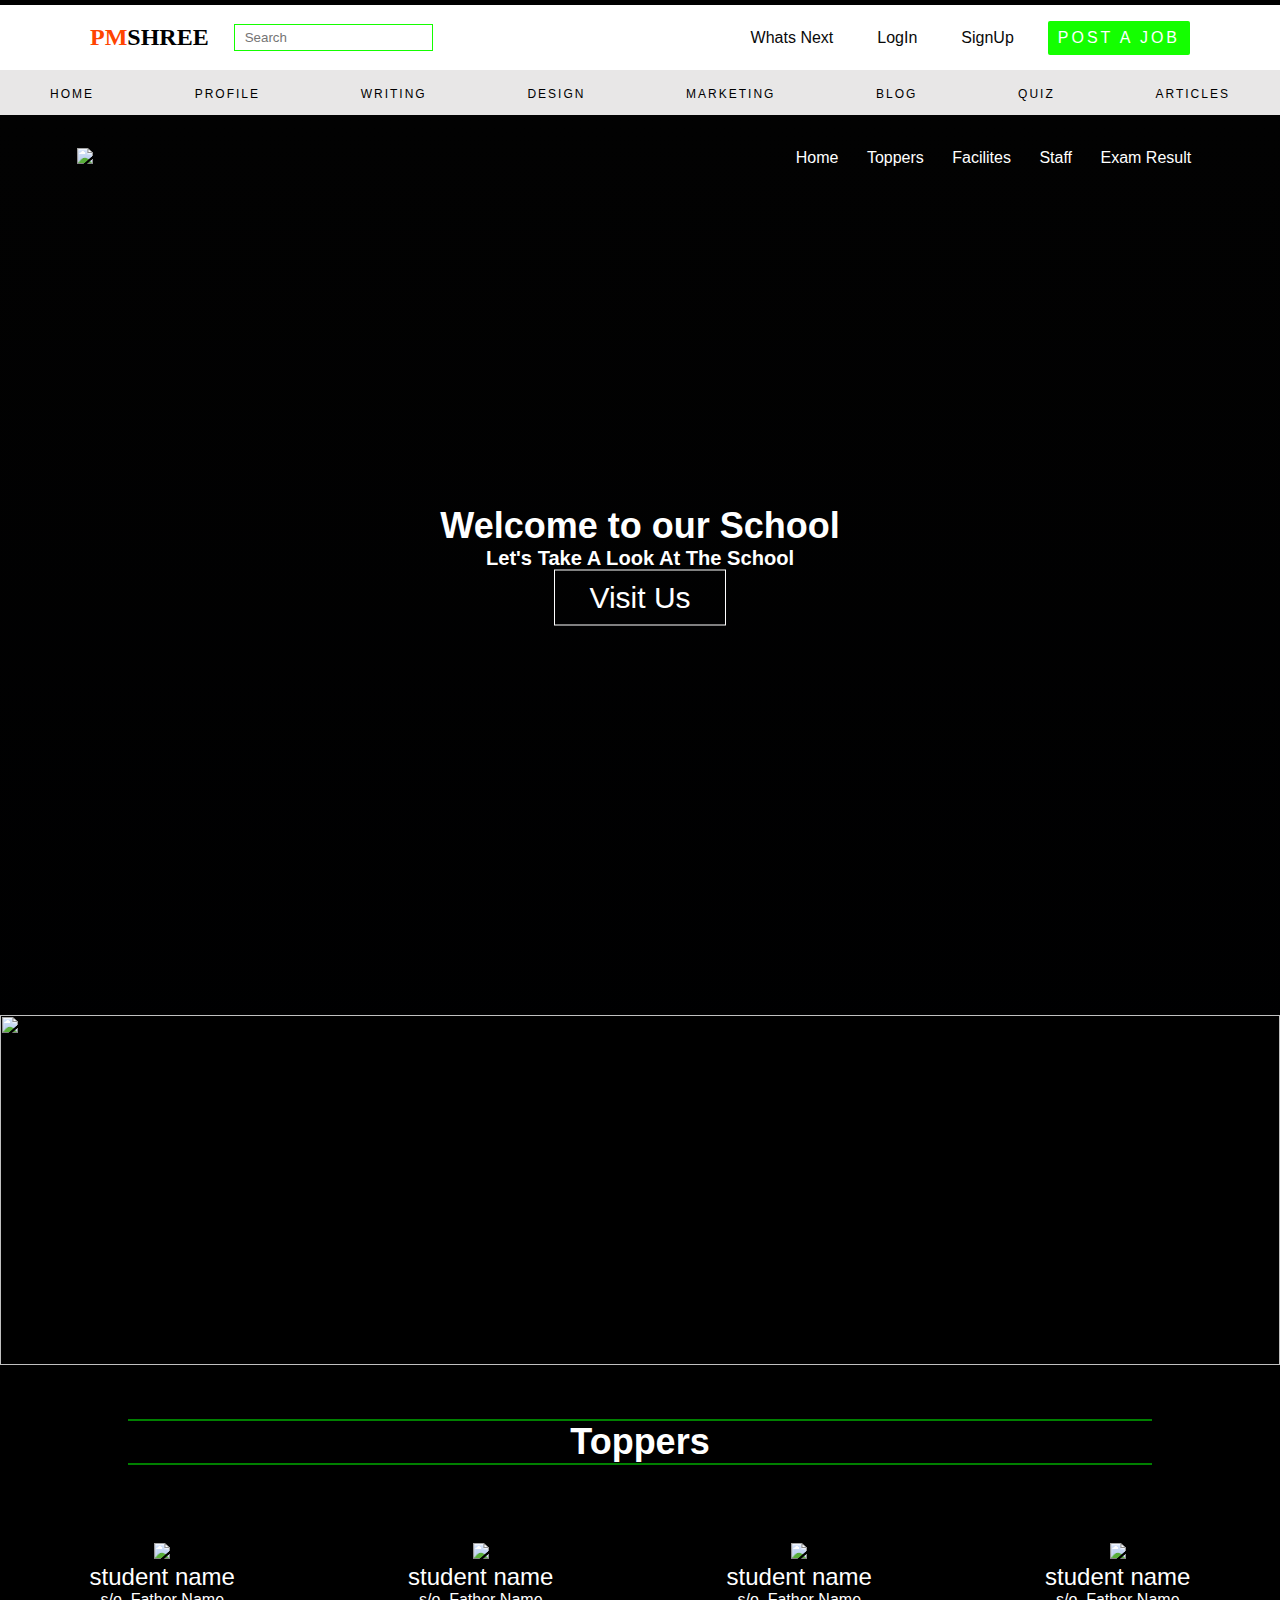
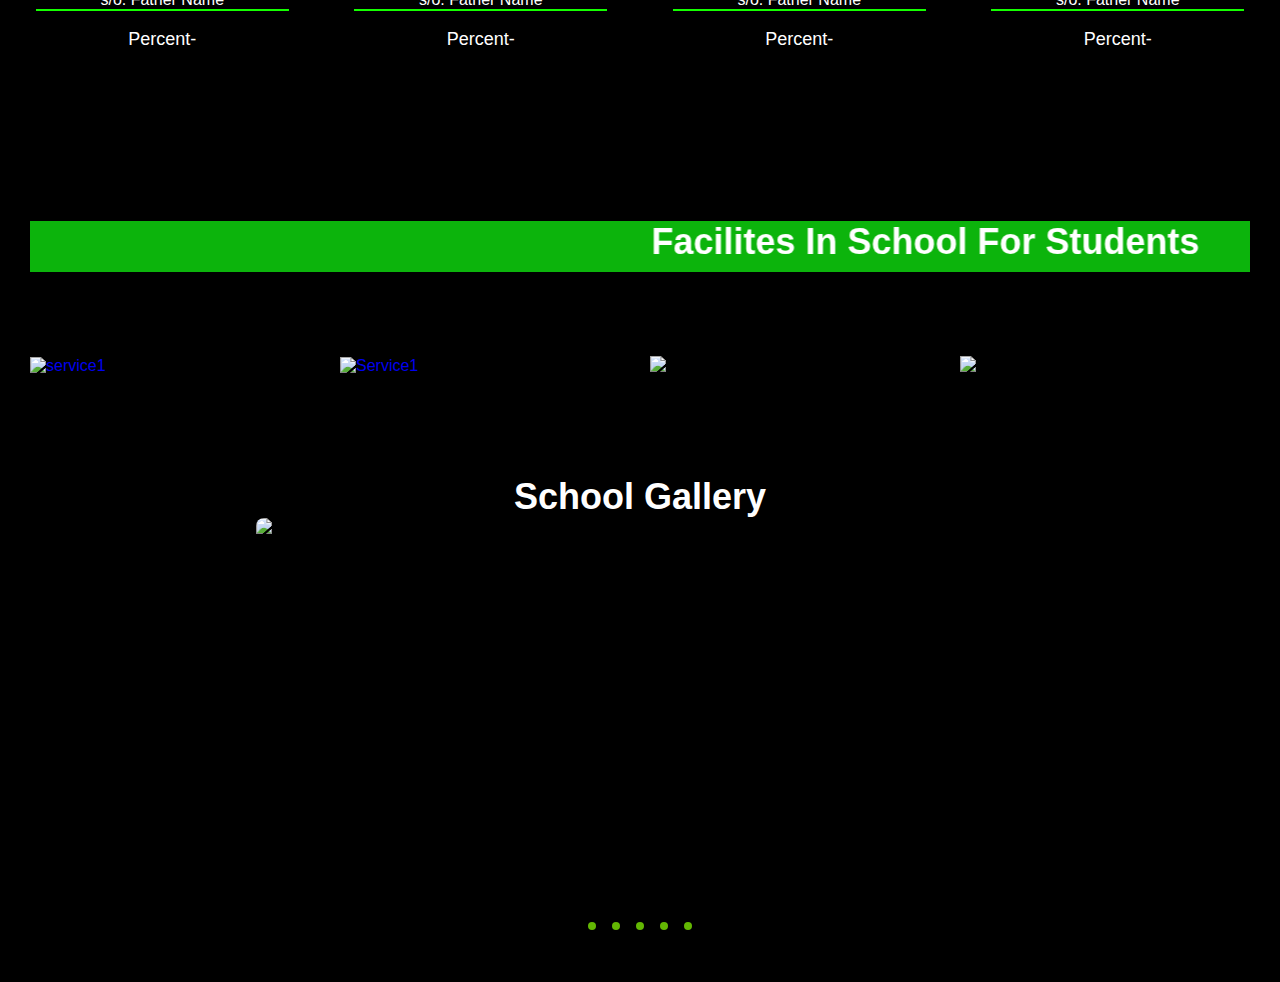
==== index.html @ 2a91bf0a "School Website" ====
<!DOCTYPE html>
<html lang="en">
<head>
    
    <meta name="viewport" content="width=device-width, initial-scale=1.0">
    <title>school website</title>
    <link rel="stylesheet" href="style.css">
</head>

<style>    

.img_deg
{
    float: right;
    width: 25%;
    padding: 5%;
}



</style>


<body>
    <div class="wrapper">
        <div class="multi_color_border"></div>
        <div class="top_nav">
            <div class="left">
              <div class="logo"><p><span>PM</span>SHREE</p></div>
              <div class="search_bar">
                  <input type="text" placeholder="Search">
              </div>
          </div> 
          <div class="right">
            <ul>
              <li><a href="#">Whats Next</a></li>
              <li><a href="#">LogIn</a></li>
              <li><a href="#">SignUp</a></li>
              <li><a href="#">Post a Job</a></li>
            </ul>
          </div>
        </div>
        <div class="bottom_nav">
          <ul>
            <li><a href="file:///C:/Users/HUT/Desktop/school%20web/index.html">Home</a></li>
            <li><a href="#">Profile</a></li>
            <li><a href="#">Writing</a></li>
            <li><a href="#">Design</a></li>
            <li><a href="#">Marketing</a></li>
            <li><a href="#">Blog</a></li>
            <li><a href="">Quiz</a></li>
            <li><a href="#">Articles</a></li>
          </ul>
      </div>
      
      <div class="banner">
        
      </div>
    </div>
    <section  class="header" >
<nav>
    <a href="index.html"> <img src="images/Logo1.png"> </a>

        <div class="nav-links">
            <ul>
                <li> <a href="#"> Home </a></li>
                <li> <a href="#"> Toppers </a></li>
                <li> <a href="#"> Facilites </a></li>
                <li> <a href="file:///C:/Users/HUT/Desktop/school%20web/images/staff.html">  Staff</a></li>
                <li> <a href="#"> Exam Result </a></li>
               

</ul>
        </div>
</nav>
<body>
 
<div class="text-box">
    <h1> Welcome to our School </h1>
    <h6> Let's Take A Look At The School </h6>
        <a href="file:///C:/Users/HUT/Desktop/school%20web/video.html" class="hero-btn"> Visit Us</a>
    
</div>
    </section>
    
   <img src="images/Grey minimalist business project presentation _20241015_152648_0000.jpg" width="100%" height="350">
<!--,............toppers........-->

<section class="toppers">
    <hr align="center" color="green" width="100%">
    <h1 ><font color="white"> Toppers</font> <hr align="center" color="green" width="100%"></h1>



</section>

    <table width="100%">
        <tr><td> <br><br><br><br> <table border="0" width="100%" align="center" cellpadding="15">
        <tr align="center"> <td colspan="3"> <font color="" size="6">    </font></td> </tr> <tr align="center"> 
            <td> <img src="images/download (7).jpeg" width="30%"> <br> <font size="5" color="white"> student name  </font><br>
                <font color="white"> s/o. Father Name </font><hr align="center" color="#14ff00" width="80%"> <br> <font size="4"color="white"> Percent-
       
            </font> </td>
       <td> <img src="images/download (7).jpeg" width="30%"> <br> <font size="5" color="white"> student name  </font> <br>
        <font color="white"> s/o. Father Name </font><hr align="center" color="#14ff00" width="80%"> <br> <font size="4" color="white"> Percent-
       
       </font> </td>
       
        <td> <img src="images/download (7).jpeg" width="30%"> <br> <font size="5" color="white"> student name  </font><br>
           <font color="white">  <font color="white"> s/o. Father Name </font> </font><hr align="center" color="#14ff00" width="80%"> <br> <font size="4" color="white"> Percent-
       
        </font> </td>
        <td> <img src="images/download (7).jpeg" width="30%"> <br> <font size="5" color="white"> student name  </font><br>
            <font color="white"> s/o. Father Name </font><hr align="center" color="#14ff00" width="80%"> <br> <font size="4" color="white"> Percent-
       
        </font> </td>
    </tr> </table>
       
        <br><br><br><br> </td></tr> </table>
       
        <table id="Today News" border="0" width="100%" cellpadding="0px" cellspacing="10px" >
            <tr>
                <td>
                    <table border="0" width="100%" cellpadding="15" cellspacing="20px" align="center">
                        
                        <tr>
                            <td height="180" align="center" valign="middle" colspan="4">
                                    <font face="Britannic Bold" align="center" color="white" size="10">
                                        <h1 style="background-color: rgb(12, 180, 12);">  <marquee behavior="alternate">Facilites In School For Students </marquee></h1>
                                    
                                    </font>
                                    
                            </td>
                        </tr>
                    
                        <tr>
                            <td width="20%">
                                <a href="file:///C:/Users/HUT/Desktop/school%20web/library.html"><img src="images/Handwritten Love Poster in White Black Background_20240926_201628_0000.jpg" alt="service1"  width="100%"></a><br>
                            </td>
                            <td width="20%">
                                <a href="file:///C:/Users/HUT/Desktop/school%20web/digital.html"><img src="images/Handwritten Love Poster in White Black Background_20240926_200910_0000.jpg" alt="Service1"  width="100%"></a>
                            </td>
                            <td width="20%">
                                <a href="service3.html"><img src="images/Handwritten Love Poster in White Black Background_20240926_201417_0000.jpg"  width="100%"></a>
                            </td>
                            <td width="20%">
                                <a href="service3.html"><img src="images/Handwritten Love Poster in White Black Background_20240926_195328_0000.jpg"  width="100%"></a>
                            </td>
                        </tr>
                        <tr>
                            <td>
                                &nbsp;
                            </td>
                        </tr>
                    </table>
                </td>
    
            </tr>
    
    
        </table>
    <style>
        body{
            background-color: black;
        }
    </style>
        <section class="container">
            <font face="Britannic Bold" align="center" color="white" size="10">
                <h1> School Gallery </h1>
            
            </font>
            <div class="slider-wrapper">
              <div class="slider">
                <img id="slide-1" src="images/20240914_090457.jpg" alt="3D rendering of an imaginary orange planet in space" />
                <img id="slide-2" src="images/1728558878600.jpg" alt="3D rendering of an imaginary orange planet in space" />
                <img id="slide-3" src="images/1728559061736.jpg" alt="3D rendering of an imaginary green planet in space" />
                <img id="slide-4" src="images/20241004_085934.jpg" alt="3D rendering of an imaginary blue planet in space" />
                <img id="slide-5" src="images/20241004_090916.jpg" alt="3D rendering of an imaginary blue planet in space" />  
            </div>
              <div class="slider-nav">
                <a href="#slide-1"></a>
                <a href="#slide-2"></a>
                <a href="#slide-3"></a>
                <a href="#slide-4"></a>
                <a href="#slide-5"></a>
              </div>
            </div>
        
          </section>

</body>
</html>
---- style.css ----
*{
    margin: 0;
    padding: 0;
}
.header{
    min-height: 100vh;
width: 100%;
background-image: linear-gradient(rgb(2, 2, 2) , rgba(1, 2, 6, 0.181))
,url(images/ground.jpg);
background-position: center;
background-size: cover;
position: relative;



}
@import url("https://fonts.googleapis.com/css?family=Josefin+Sans|Mountains+of+Christmas&display=swap");

* {
  margin: 0;
  padding: 0;
  box-sizing: border-box;
  list-style: none;
  text-decoration: none;
  font-family: "Josefin Sans", sans-serif;
}



.wrapper .top_nav{
  margin-top: 5px;
  width: 100%;
  height: 65px;
  background: #fff;
  padding: 0px 90px;
  display: flex;
  justify-content: space-between;
  align-items: center;
}

.wrapper .top_nav .left{
  display: flex;
  align-items: center;
}

.wrapper .top_nav .left .logo p{
  font-size: 24px;
  font-weight: bold;
  color: #000000;
  font-family: "Mountains of Christmas", cursive;
  margin-right: 25px;
}

.wrapper .top_nav .left .logo p span{
  color: #ff4400;
  font-family: "Mountains of Christmas", cursive;
}

.wrapper .top_nav .left .search_bar input[type="text"]{
  border: 1px solid #14ff00;
  padding: 5px 10px; 
  outline: none;
  transition: all 0.5s linear;
}

.wrapper .top_nav .left .search_bar input[type="text"]:focus{
  width: 250px;
}

.wrapper .top_nav .right ul{
  display: flex;
}

.wrapper .top_nav .right ul li{
  margin: 0 12px;
}

.wrapper .top_nav .right ul li:last-child{
  background: #14ff00;
  margin-right: 0;
  border-radius: 2px;
  text-transform: uppercase;
  letter-spacing: 3px;
}

.wrapper .top_nav .right ul li:hover:last-child{
  background: #0d6804;
}

.wrapper .top_nav .right ul li a{
  display: block;
  padding: 8px 10px;
  color: #090909;
}

.wrapper .top_nav .right ul li:last-child a{
   color: #fff;
}

.wrapper .bottom_nav{
  width: 100%;
  background: #e8e7e7;
  height: 45px;
  padding: 0 50px;
}

.wrapper .bottom_nav ul{
  width: 100%;
  height: 45px;
  display: flex;
  justify-content: space-between;
  align-items: center;
}

.wrapper .bottom_nav ul li a{
  color: #000000;
  letter-spacing: 2px;
  text-transform: uppercase;
  font-size: 12px;
}

.wrapper .banner img{
  width: 100%;
  height: 400px;
}

nav{
    display: flex;
padding: 2% 6%;
justify-content: space-between;
align-items: center;
}
nav img{
    width: 200px;
}
.nav img {

    flex: 1;
    text-align: right;
}
.nav-links ul li {
list-style: none;
display: inline-block;
padding: 8px 12px;
position: relative;

}
.nav-links ul li ::after{

width: 1%;
height: 2px;
background-color: red;
display: block;
margin: auto;
transition: 1s;

}

.nav-links ul li :hover::after{
    width: 100%;
}
.nav-links ul li a {
text-decoration: none;
color: white;
font-size: 16px;
font-family: sans-serif;

}
.text-box {
width: 90%;
color: white;
position: absolute;
top: 50%;
left: 50%;
transform: translate(-50%, -50%);
text-align: center;
font-size: 30px;
}
.hero-btn{
display: inline-block;
text-decoration: none;
color: white;
border: 1px solid white;
padding: 10px 34px;
background: transparent;
position: relative;
cursor: pointer;
}

.hero-btn:hover{
border: 1px solid red;
background: #f30d37;
transition: 2s;


}
/*..............toppers........*/

.toppers {
width: 80%;
margin: auto;
text-align: center;
padding-top: 50px;

}
h1{
font-size: 36px;
font-weight: 600;
}

body {
	background-color: #ffffff;
}

.container {
	padding: 2rem;
}

.slider-wrapper {
	position: relative;
	max-width: 48rem;
	margin: 0 auto;
}

.slider {
	display: flex;
	aspect-ratio: 16 / 9;
	overflow-x: auto;
	scroll-snap-type: x mandatory;
	scroll-behavior: smooth;
	box-shadow: 0 1.5rem 3rem -0.75rem hsla(0, 0%, 0%, 0.25);
	border-radius: 0.5rem;
	-ms-overflow-style: none; /* Hide scrollbar IE and Edge */
	scrollbar-width: none; /* Hide scrollbar Firefox */
}

/* Hide scrollbar for Chrome, Safari and Opera */
.slider::-webkit-scrollbar {
	display: none;
	box-shadow: #84f404;
}

.slider img {
	flex: 1 0 100%;
	scroll-snap-align: start;
	object-fit: cover;
}

.slider-nav {
	display: flex;
	column-gap: 1rem;
	position: absolute;
	bottom: 1.25rem;
	left: 50%;
	transform: translateX(-50%);
	z-index: 1;
}

.slider-nav a {
	width: 0.5rem;
	height: 0.5rem;
	border-radius: 50%;
	background-color: #84f404;
	opacity: 0.75;
	transition: opacity ease 250ms;
}

.slider-nav a:hover {
	opacity: 1;
}
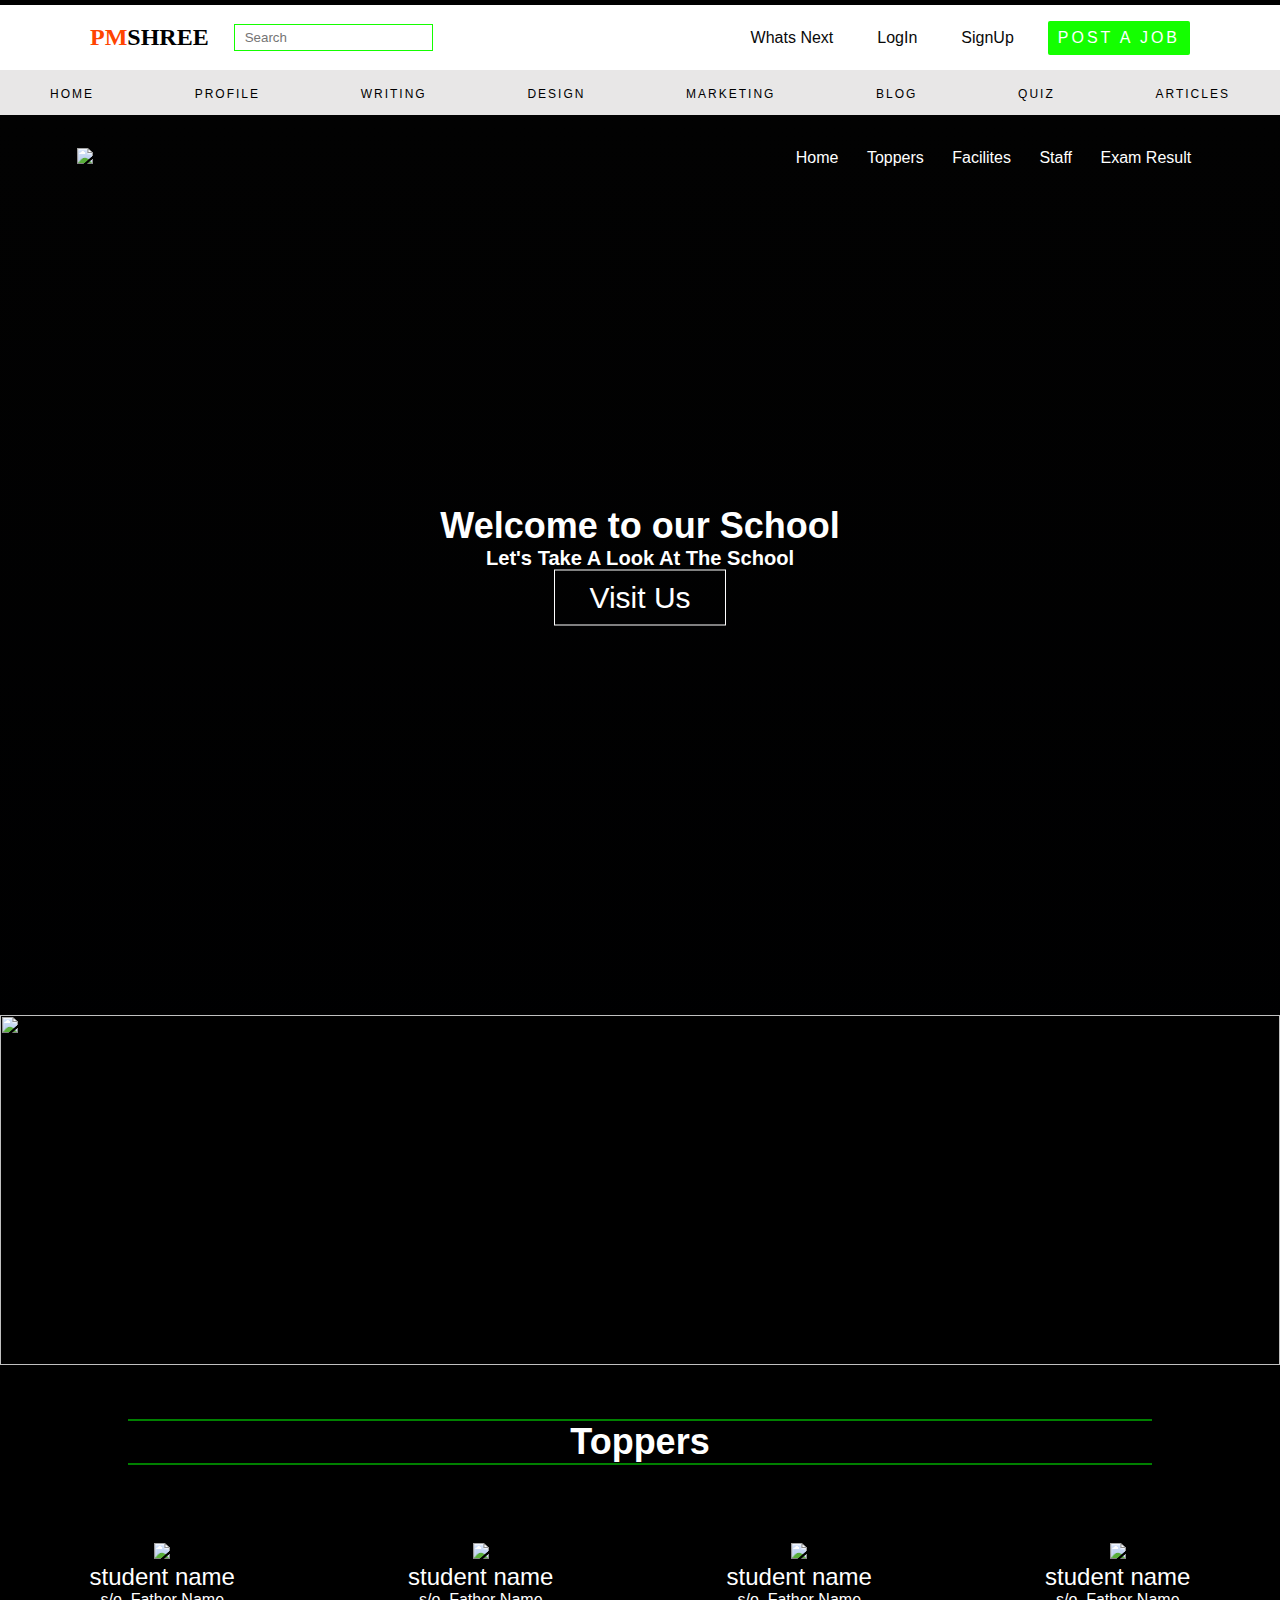
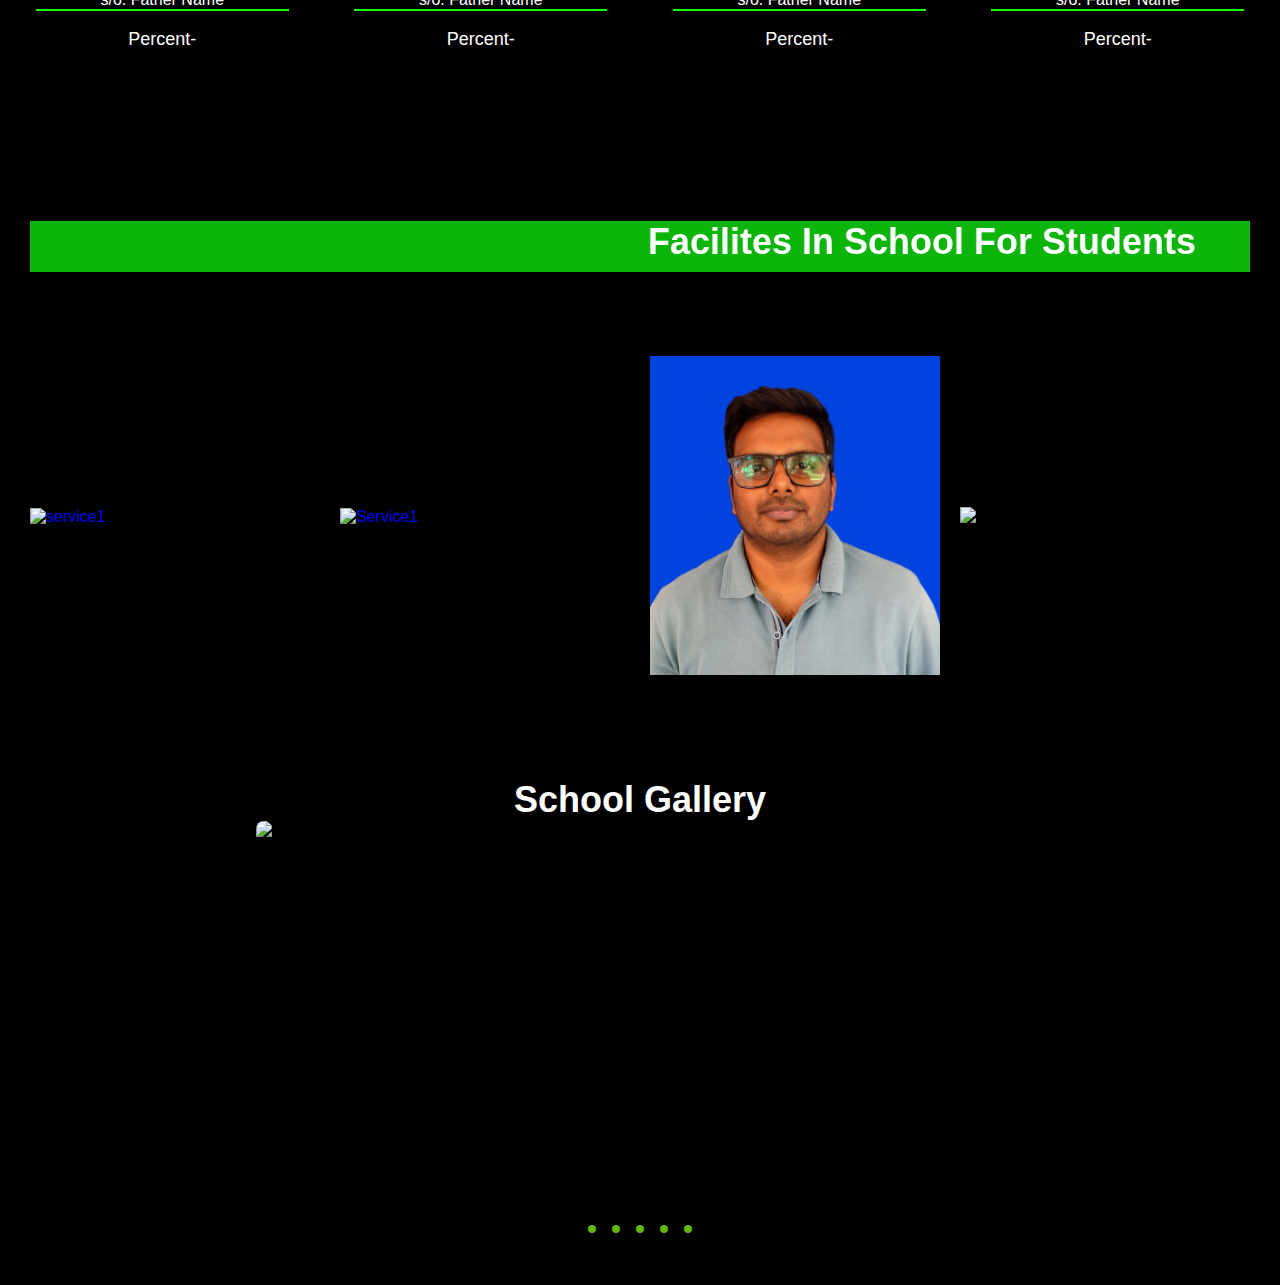
==== commit 36a4a1c4: "Update index.html" ====
--- a/index.html
+++ b/index.html
@@ -141,7 +141,7 @@
                                 <a href="file:///C:/Users/HUT/Desktop/school%20web/digital.html"><img src="images/Handwritten Love Poster in White Black Background_20240926_200910_0000.jpg" alt="Service1"  width="100%"></a>
                             </td>
                             <td width="20%">
-                                <a href="service3.html"><img src="images/Handwritten Love Poster in White Black Background_20240926_201417_0000.jpg"  width="100%"></a>
+                                <a href="service3.html"><img src="aditya.jpg"  width="100%"></a>
                             </td>
                             <td width="20%">
                                 <a href="service3.html"><img src="images/Handwritten Love Poster in White Black Background_20240926_195328_0000.jpg"  width="100%"></a>
@@ -189,4 +189,4 @@
           </section>
 
 </body>
-</html>+</html>
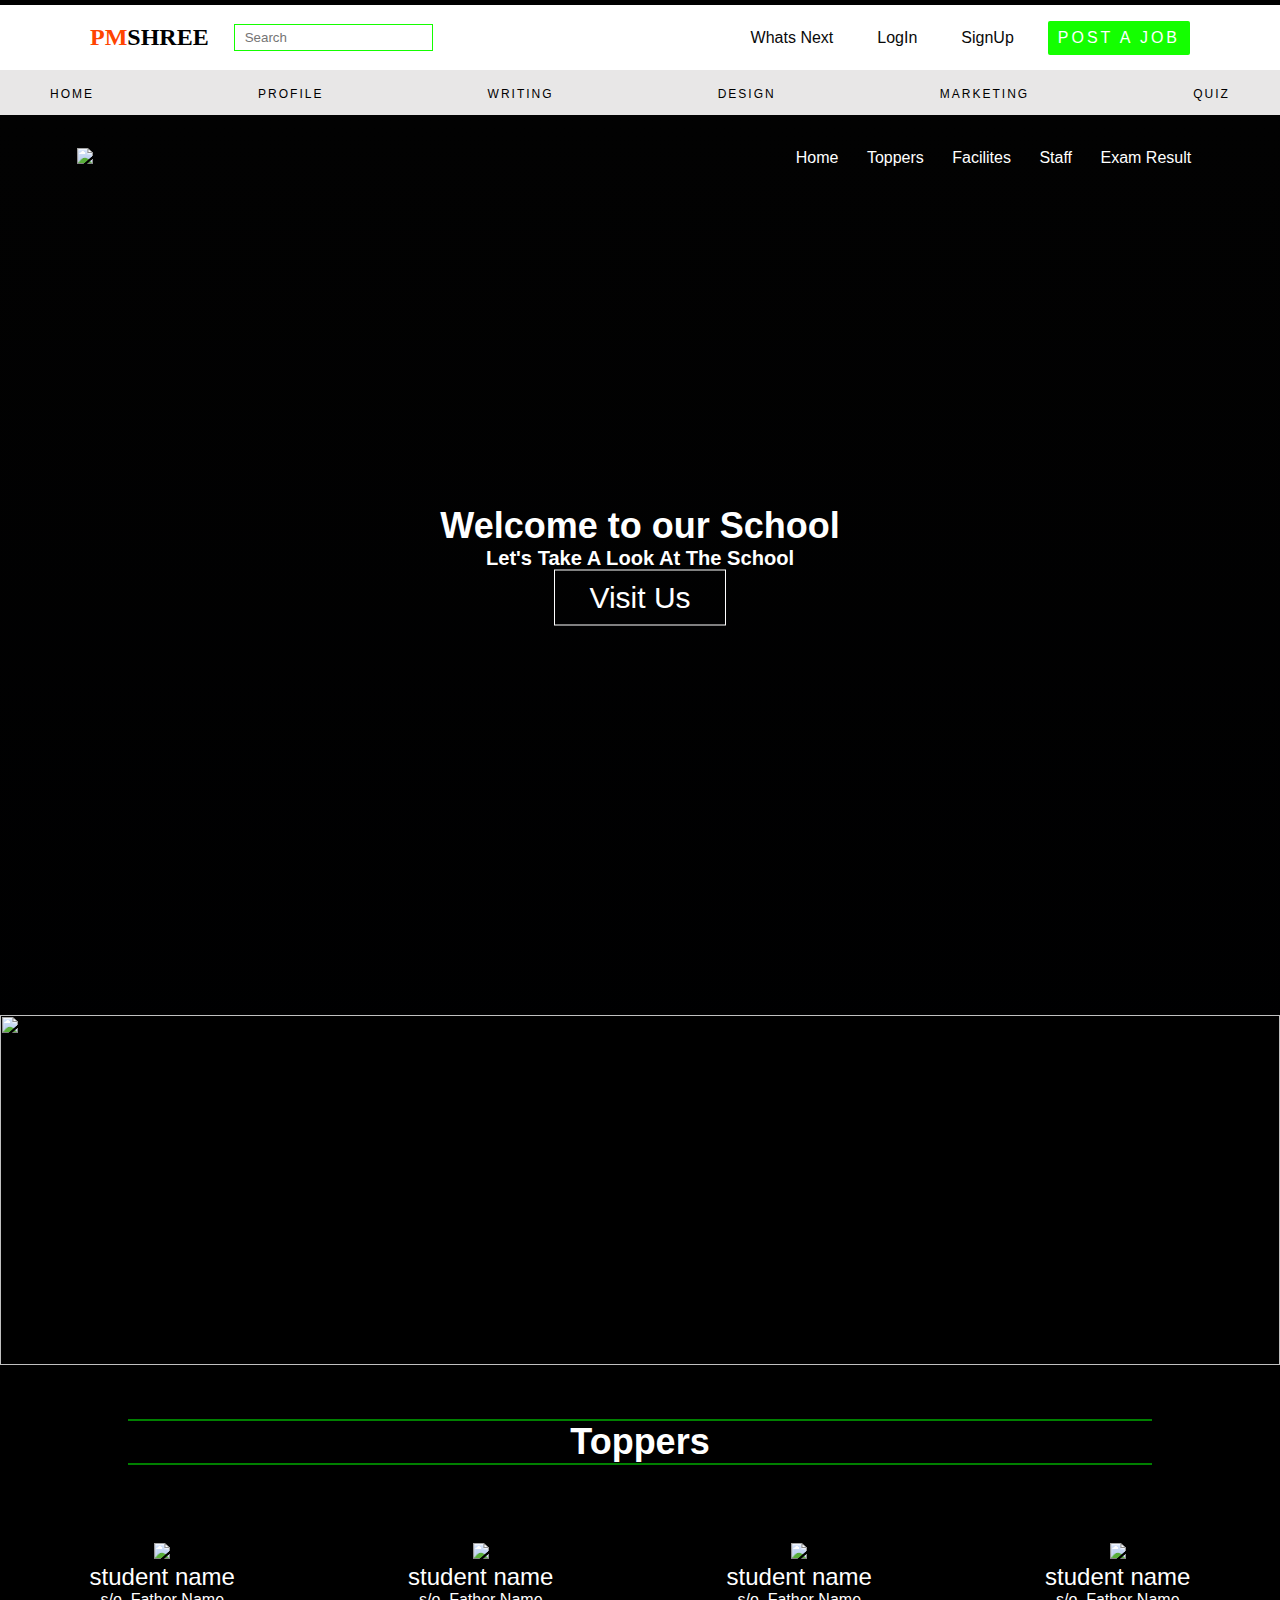
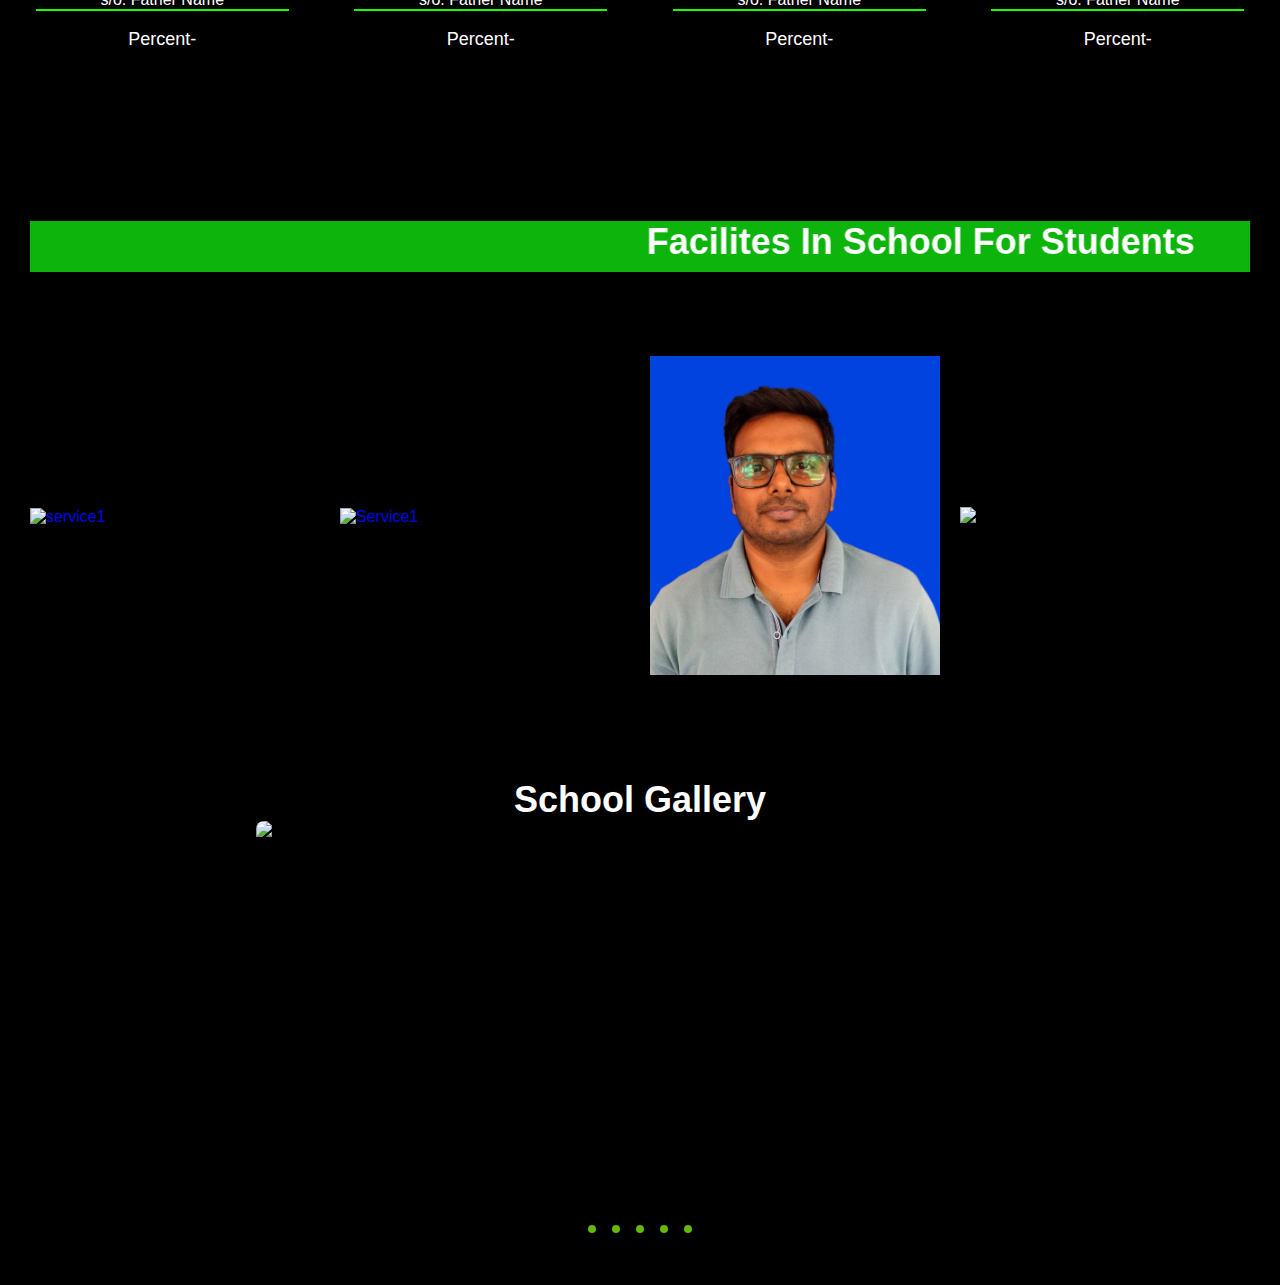
==== commit 6b86b896: "Update index.html" ====
--- a/index.html
+++ b/index.html
@@ -47,9 +47,9 @@
             <li><a href="#">Writing</a></li>
             <li><a href="#">Design</a></li>
             <li><a href="#">Marketing</a></li>
-            <li><a href="#">Blog</a></li>
-            <li><a href="">Quiz</a></li>
-            <li><a href="#">Articles</a></li>
+           
+            <li><a href="https://take.quiz-maker.com/Q32L2G7N5">Quiz</a></li>
+           
           </ul>
       </div>
       
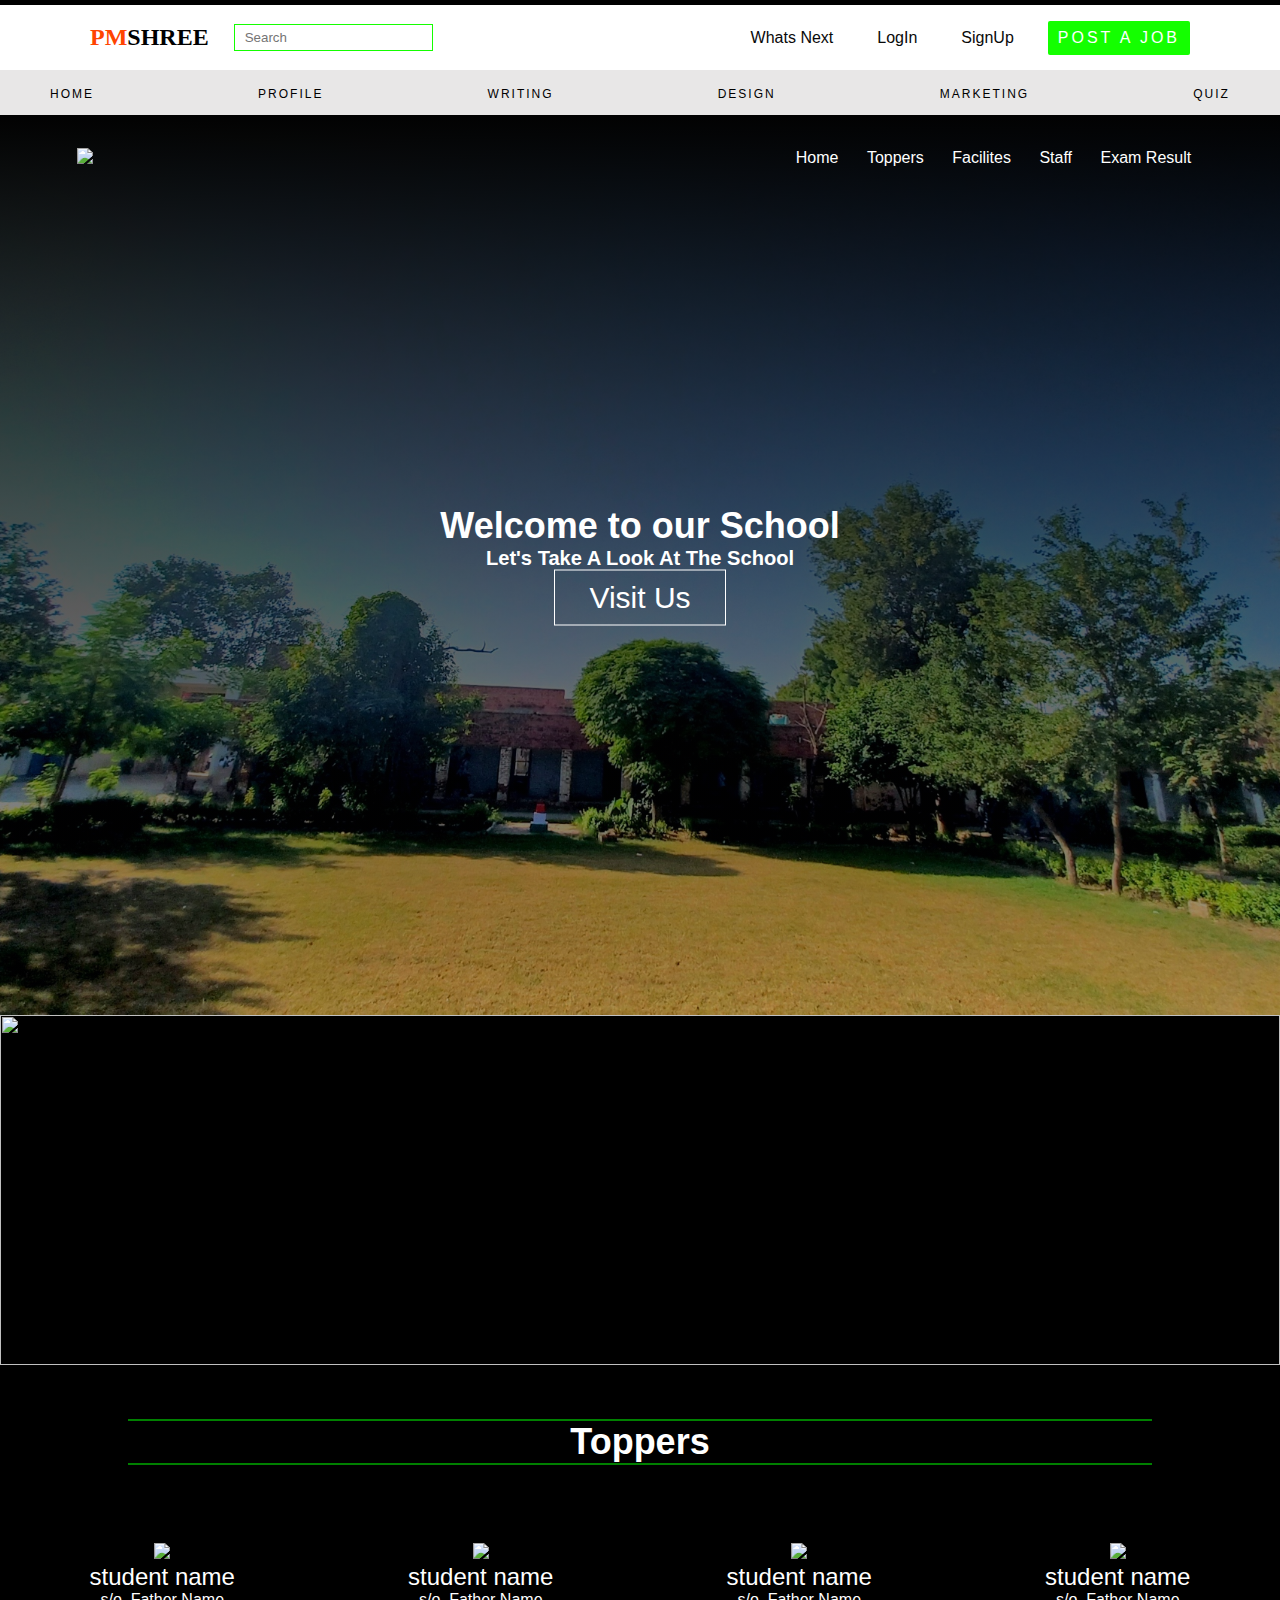
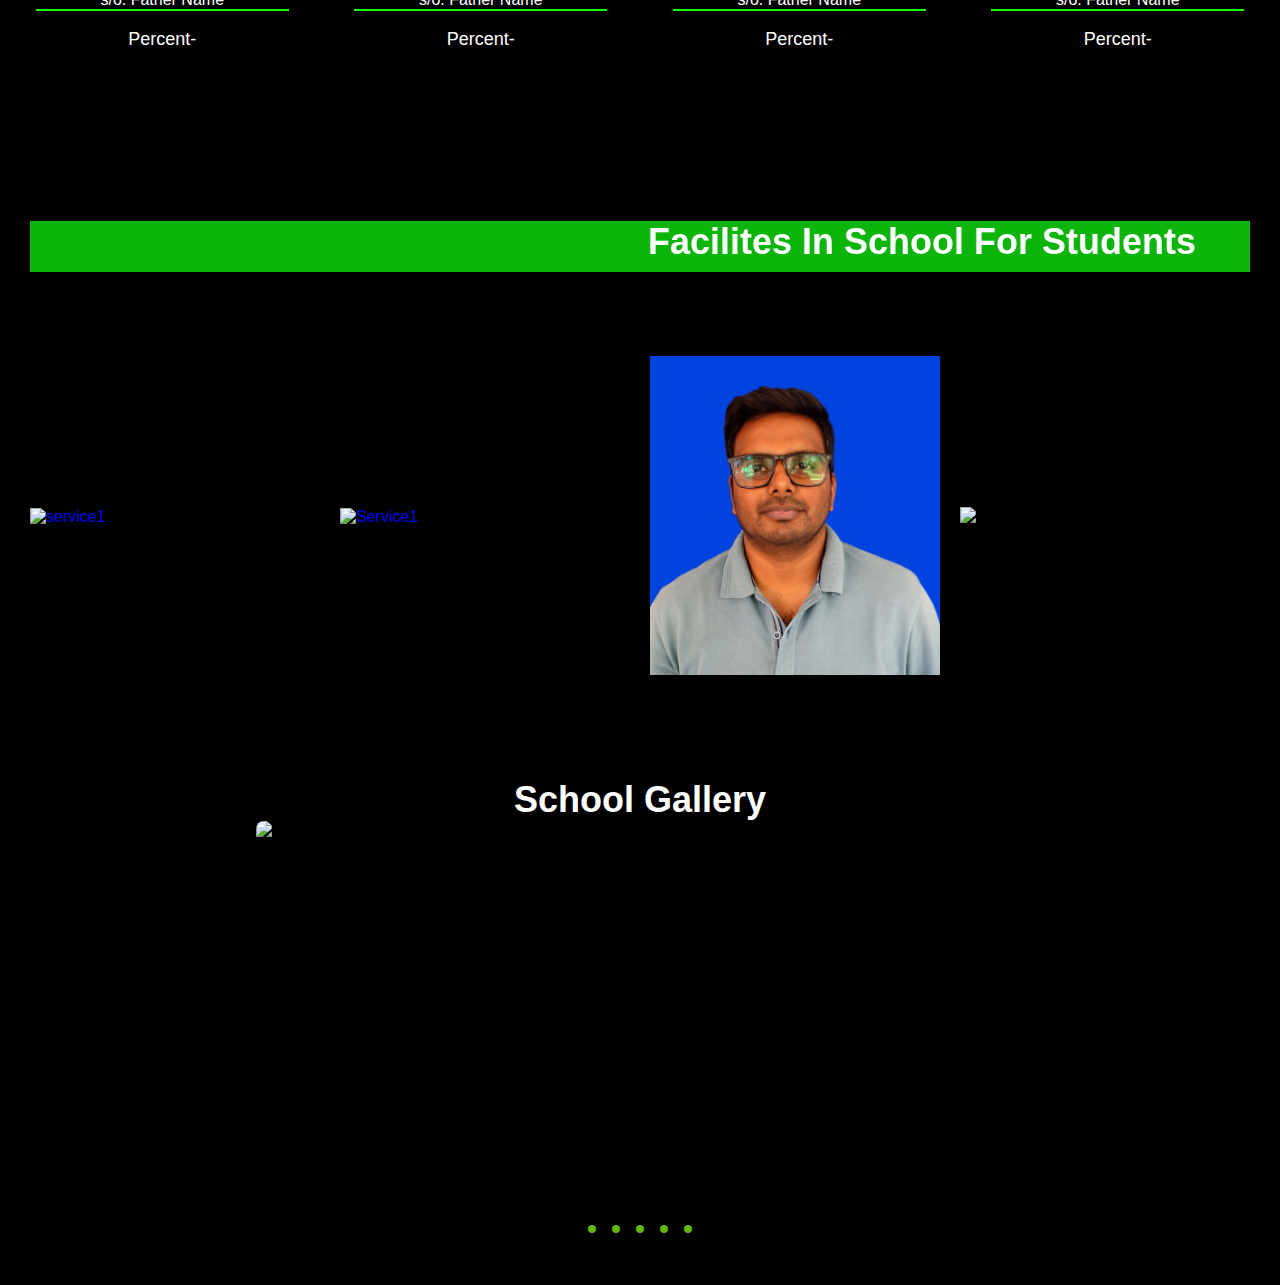
==== commit 54bb046b: "Update index.html" ====
--- a/index.html
+++ b/index.html
@@ -83,7 +83,7 @@
 </div>
     </section>
     
-   <img src="images/Grey minimalist business project presentation _20241015_152648_0000.jpg" width="100%" height="350">
+   <img src="https://github.com/virenderdhaka/PMSHRI/blob/main/Grey%20minimalist%20business%20project%20presentation%20_20241015_152648_0000.jpg" width="100%" height="350">
 <!--,............toppers........-->
 
 <section class="toppers">
--- a/style.css
+++ b/style.css
@@ -7,7 +7,7 @@
     min-height: 100vh;
 width: 100%;
 background-image: linear-gradient(rgb(2, 2, 2) , rgba(1, 2, 6, 0.181))
-,url(images/ground.jpg);
+,url(ground.jpg);
 background-position: center;
 background-size: cover;
 position: relative;
@@ -278,4 +278,4 @@
 
 
 
-  +  
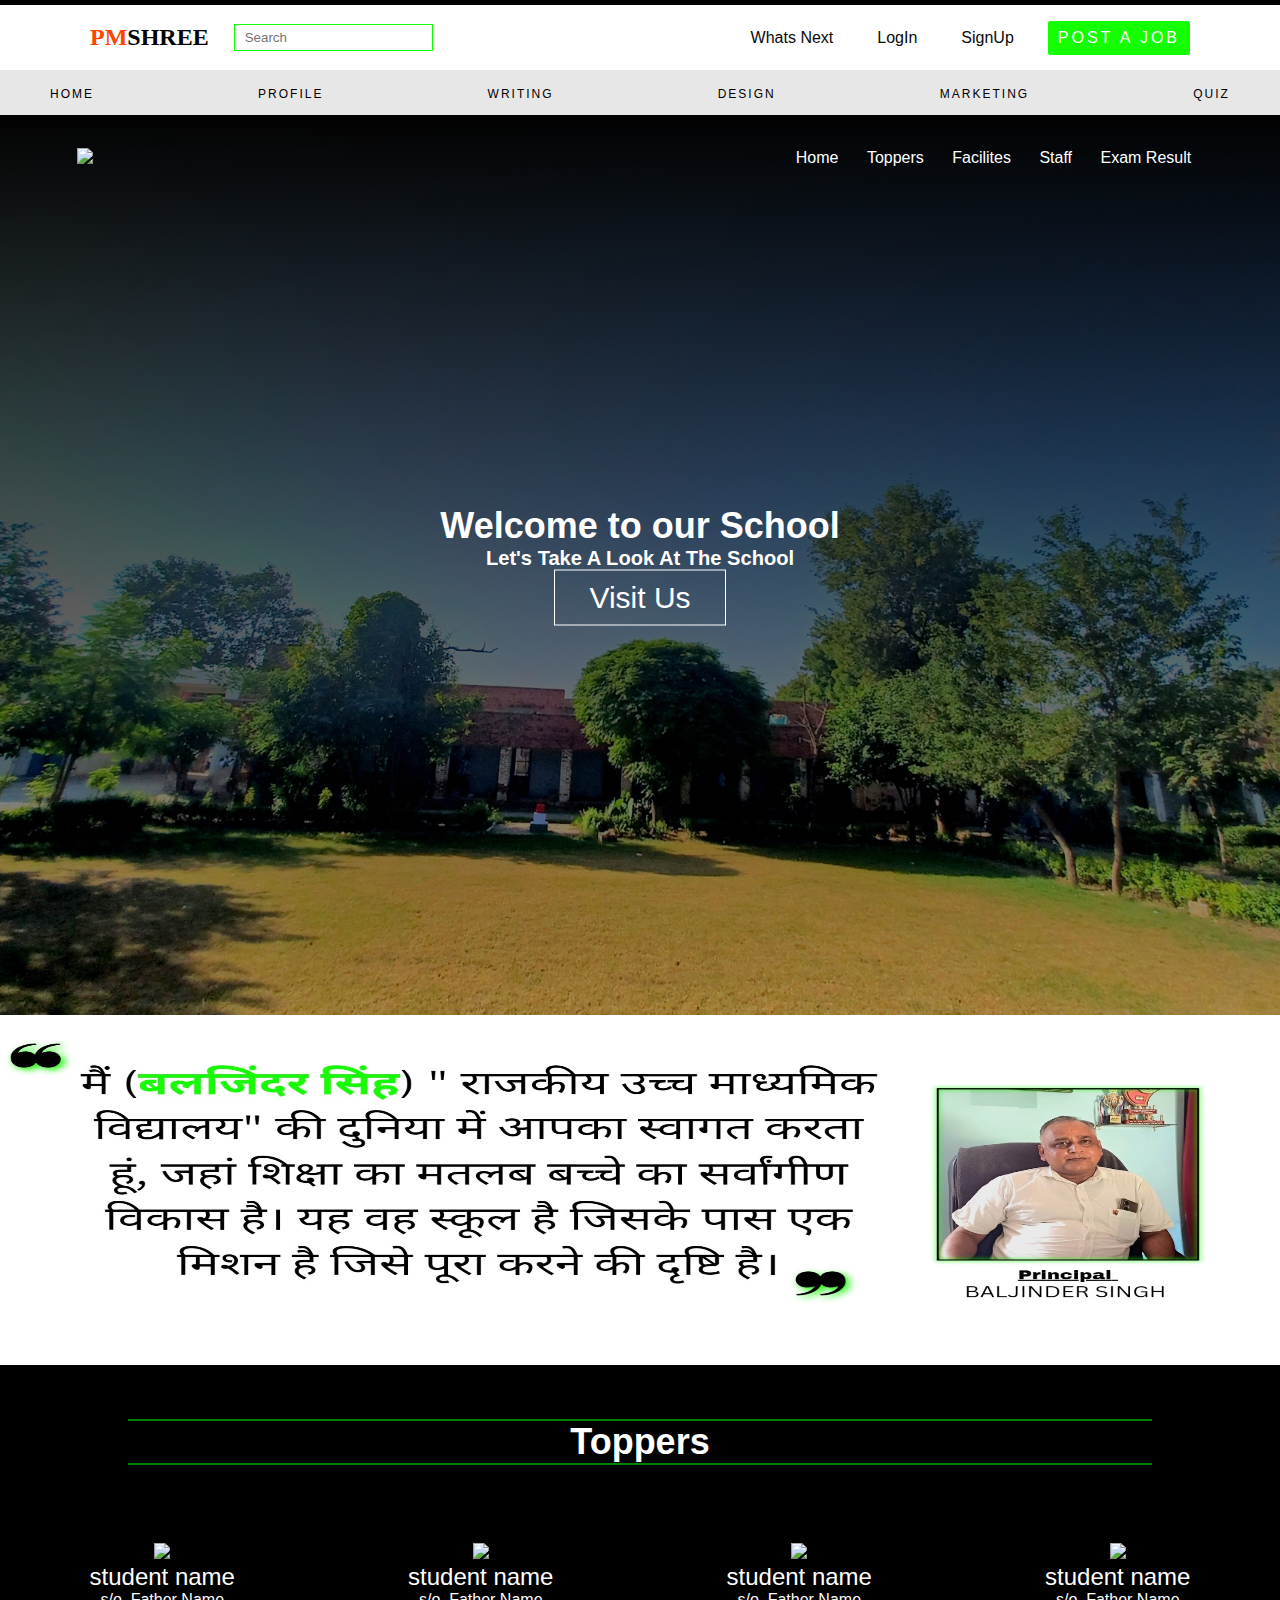
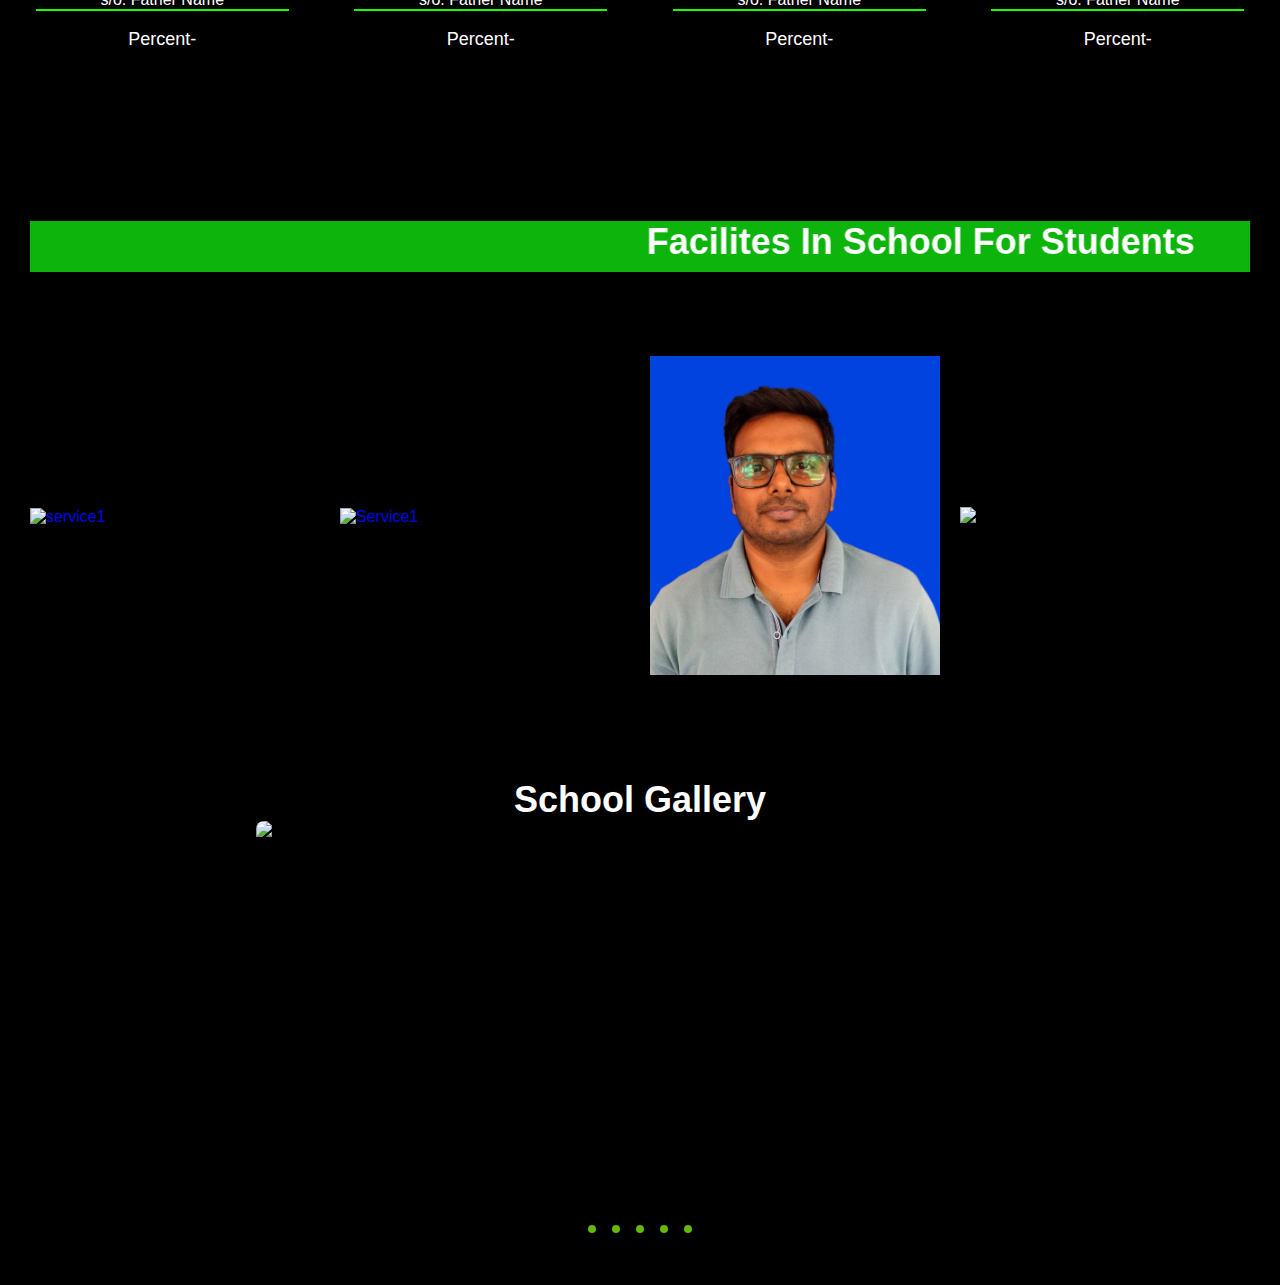
==== commit 16026ea9: "Update index.html" ====
--- a/index.html
+++ b/index.html
@@ -83,7 +83,7 @@
 </div>
     </section>
     
-   <img src="https://github.com/virenderdhaka/PMSHRI/blob/main/Grey%20minimalist%20business%20project%20presentation%20_20241015_152648_0000.jpg" width="100%" height="350">
+   <img src="Grey minimalist business project presentation _20241015_152648_0000.jpg" width="100%" height="350">
 <!--,............toppers........-->
 
 <section class="toppers">
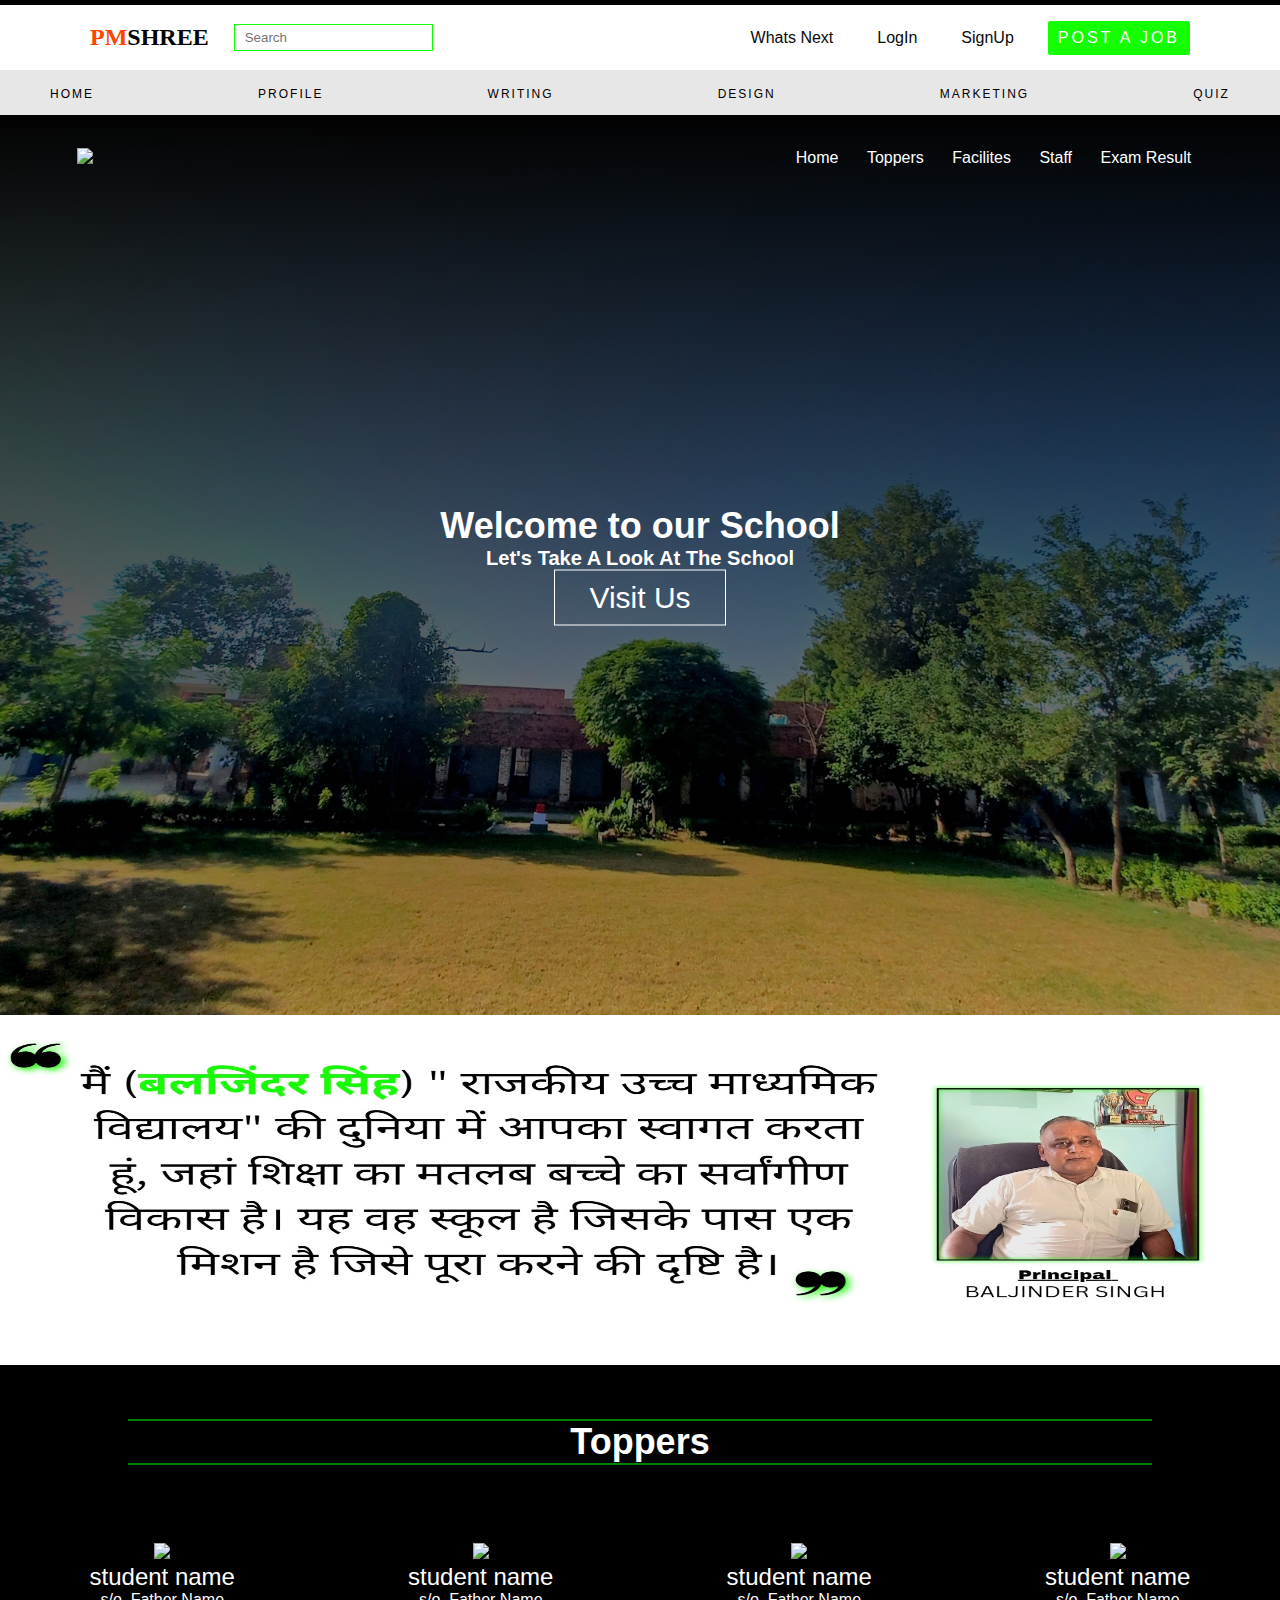
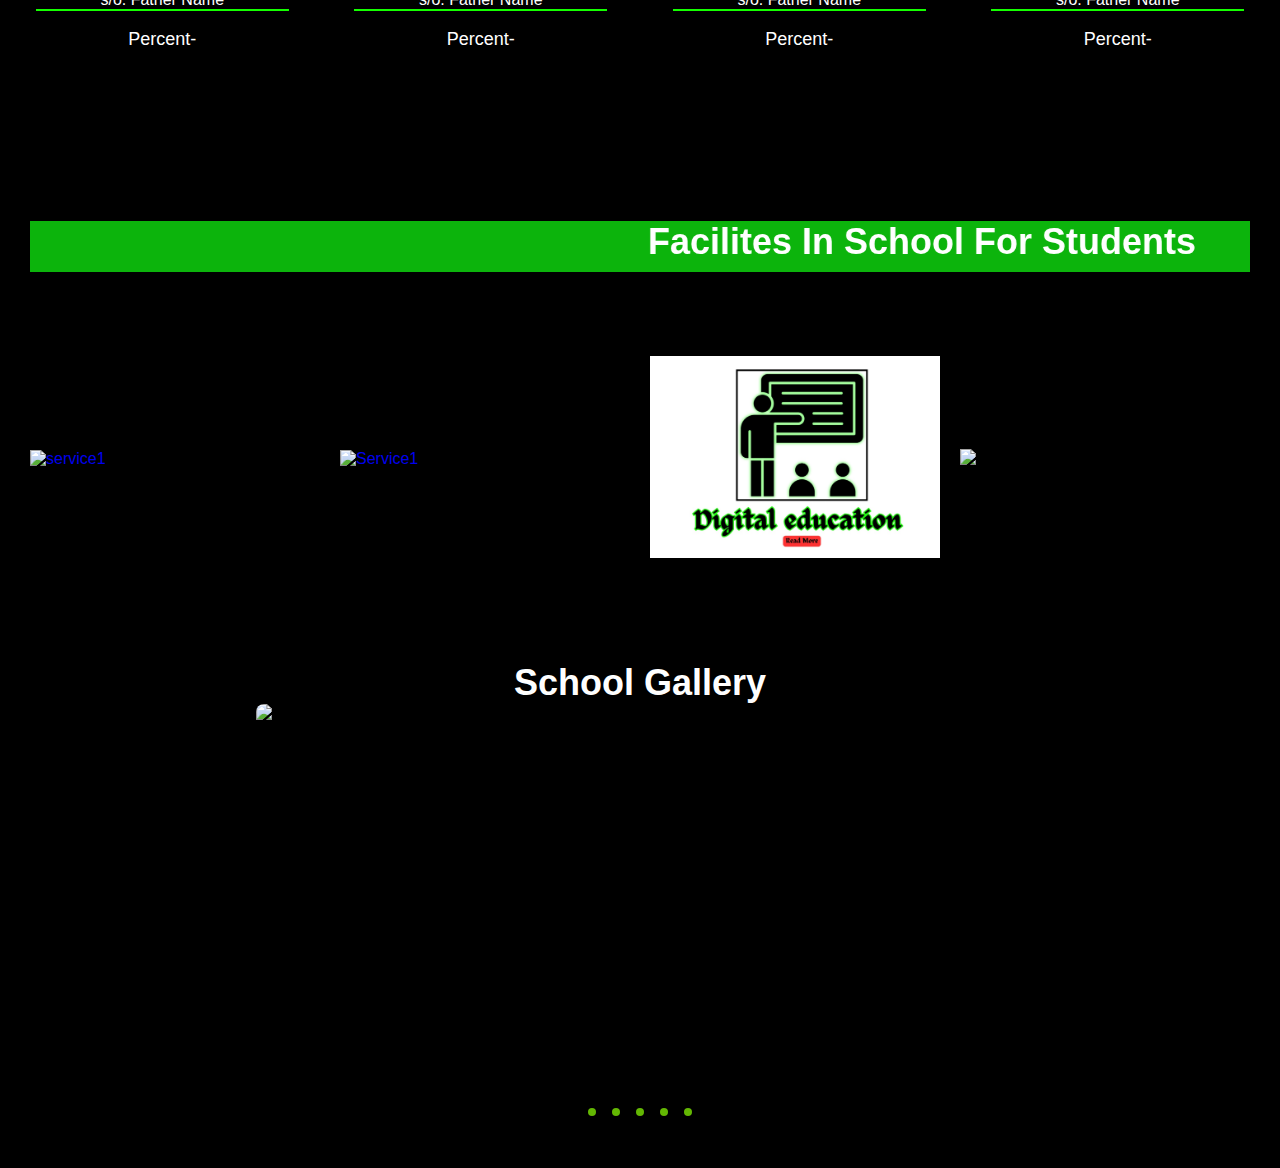
==== commit c46ba0cf: "Update index.html" ====
--- a/index.html
+++ b/index.html
@@ -141,7 +141,7 @@
                                 <a href="file:///C:/Users/HUT/Desktop/school%20web/digital.html"><img src="images/Handwritten Love Poster in White Black Background_20240926_200910_0000.jpg" alt="Service1"  width="100%"></a>
                             </td>
                             <td width="20%">
-                                <a href="service3.html"><img src="aditya.jpg"  width="100%"></a>
+                                <a href="service3.html"><img src="Handwritten Love Poster in White Black Background_20240926_200910_0000.jpg"  width="100%"></a>
                             </td>
                             <td width="20%">
                                 <a href="service3.html"><img src="images/Handwritten Love Poster in White Black Background_20240926_195328_0000.jpg"  width="100%"></a>
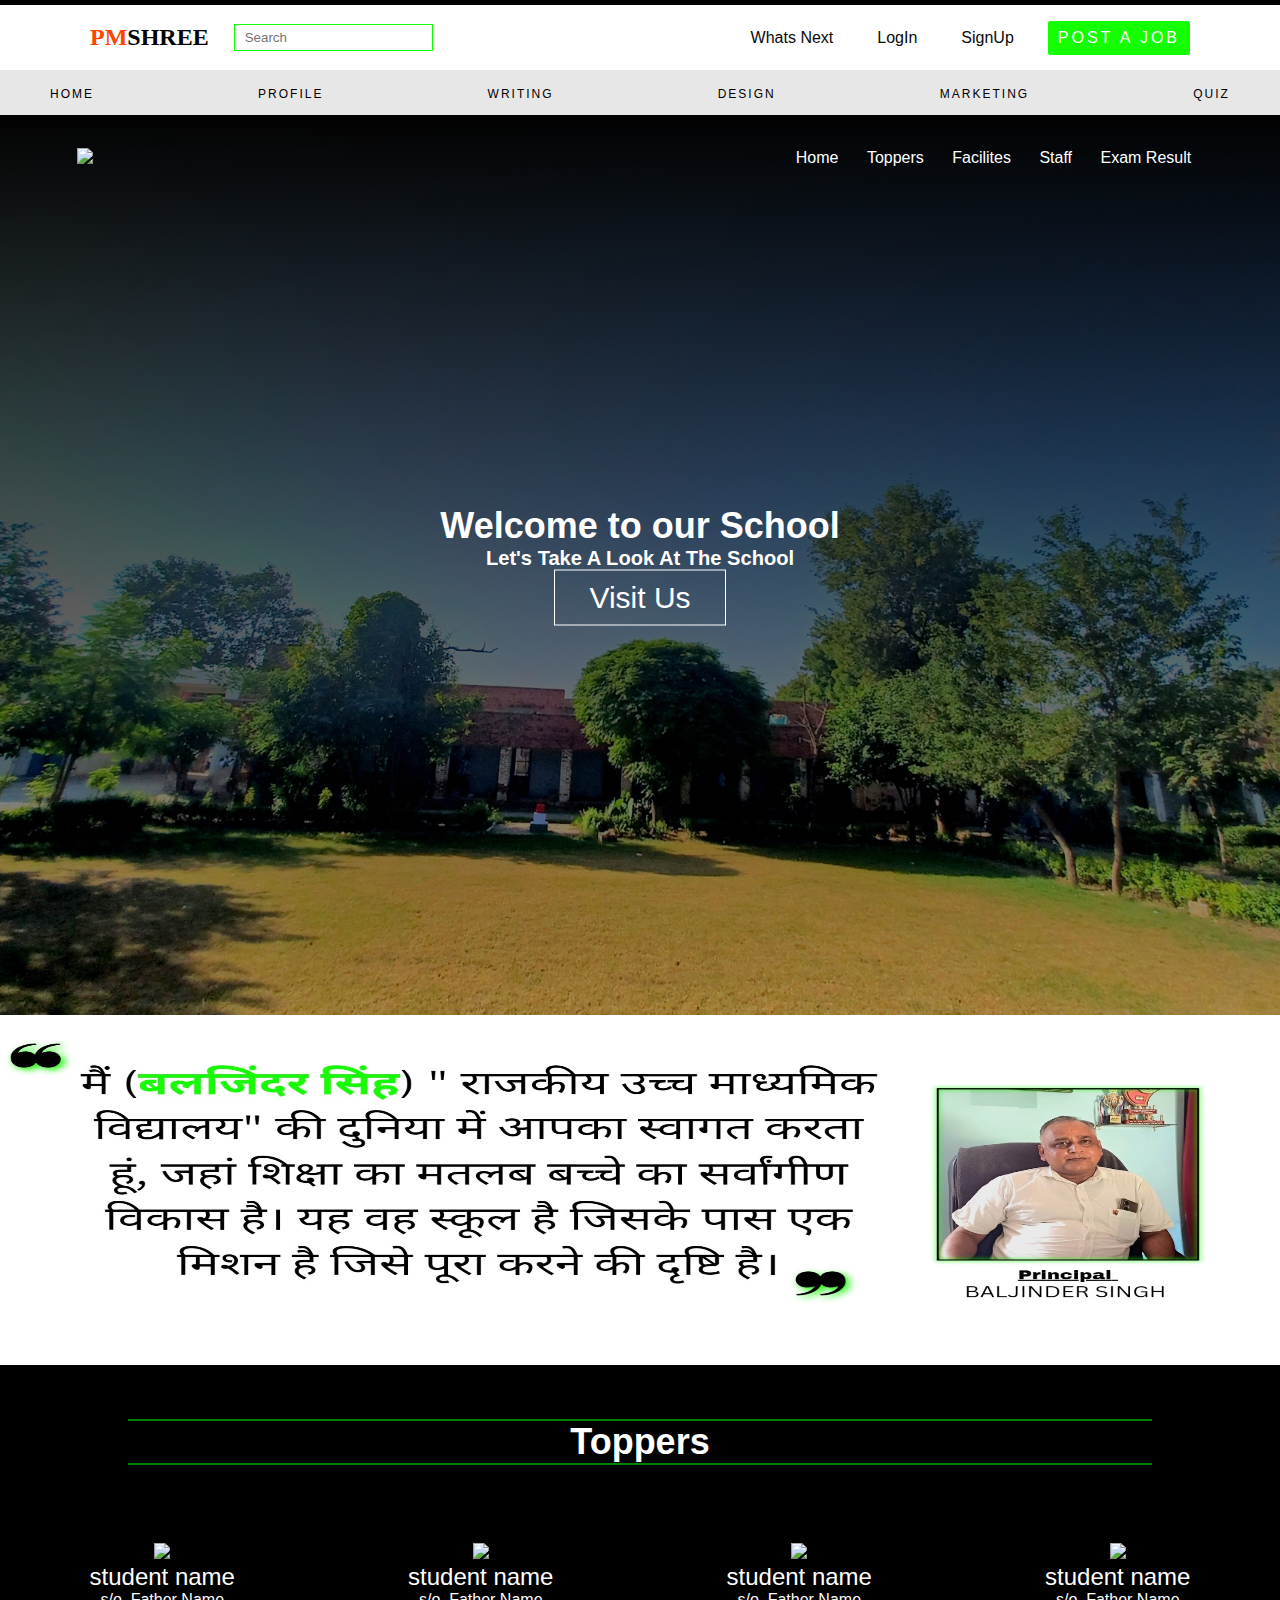
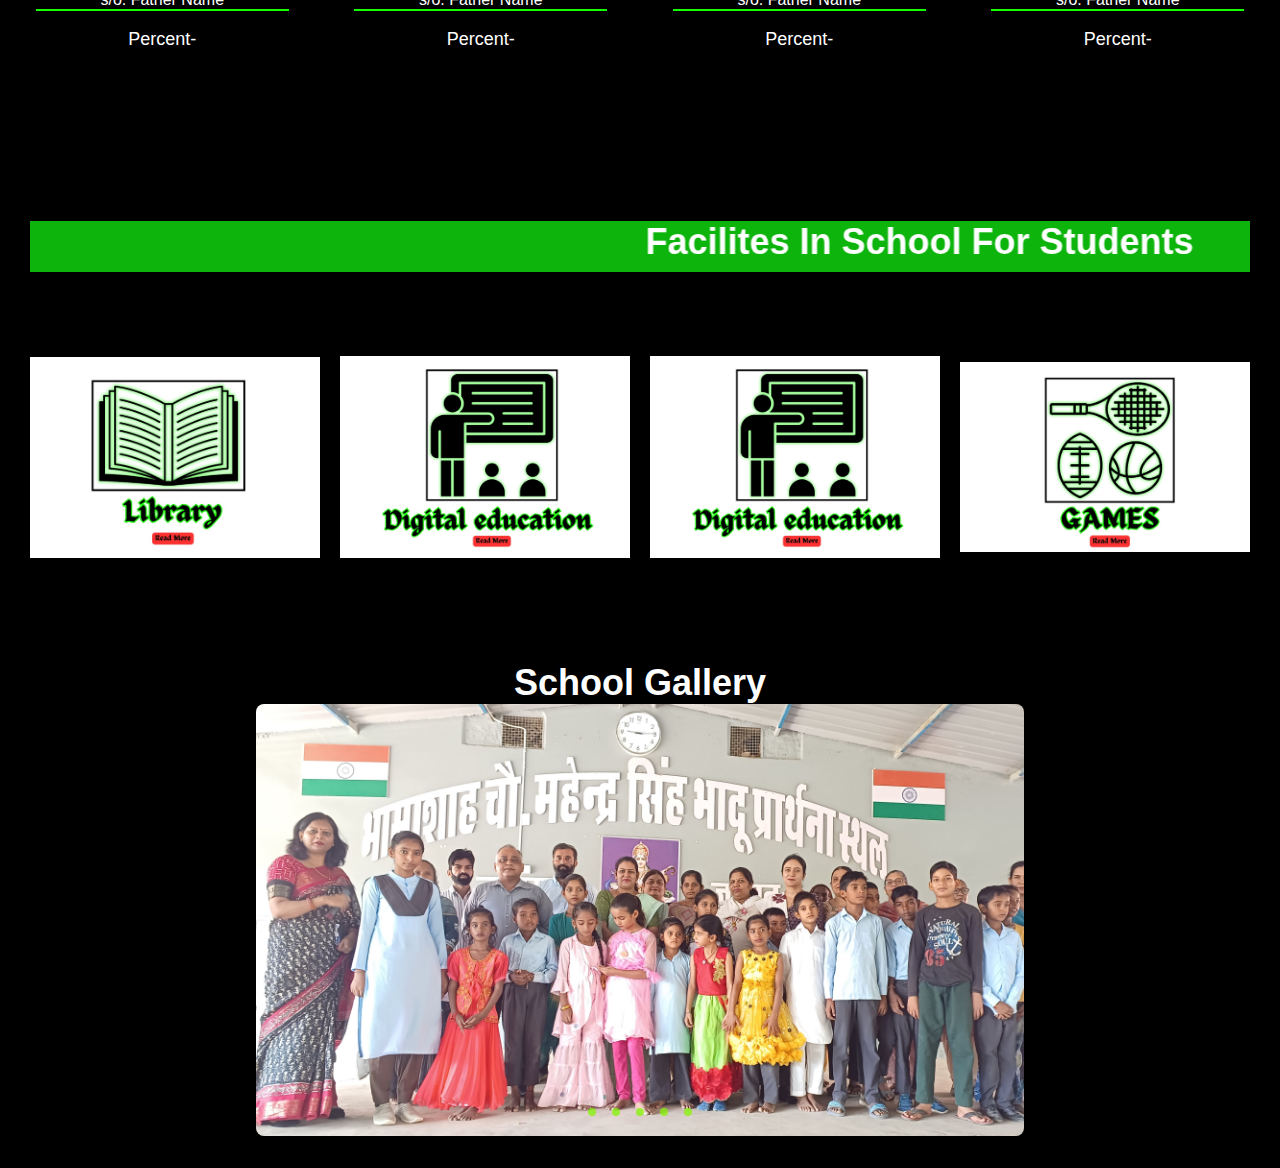
==== commit e37b7c1c: "Update index.html" ====
--- a/index.html
+++ b/index.html
@@ -135,16 +135,16 @@
                     
                         <tr>
                             <td width="20%">
-                                <a href="file:///C:/Users/HUT/Desktop/school%20web/library.html"><img src="images/Handwritten Love Poster in White Black Background_20240926_201628_0000.jpg" alt="service1"  width="100%"></a><br>
+                                <a href="file:///C:/Users/HUT/Desktop/school%20web/library.html"><img src="Handwritten Love Poster in White Black Background_20240926_201628_0000.jpg" alt="service1"  width="100%"></a><br>
                             </td>
                             <td width="20%">
-                                <a href="file:///C:/Users/HUT/Desktop/school%20web/digital.html"><img src="images/Handwritten Love Poster in White Black Background_20240926_200910_0000.jpg" alt="Service1"  width="100%"></a>
+                                <a href="file:///C:/Users/HUT/Desktop/school%20web/digital.html"><img src="Handwritten Love Poster in White Black Background_20240926_200910_0000.jpg" alt="Service1"  width="100%"></a>
                             </td>
                             <td width="20%">
                                 <a href="service3.html"><img src="Handwritten Love Poster in White Black Background_20240926_200910_0000.jpg"  width="100%"></a>
                             </td>
                             <td width="20%">
-                                <a href="service3.html"><img src="images/Handwritten Love Poster in White Black Background_20240926_195328_0000.jpg"  width="100%"></a>
+                                <a href="service3.html"><img src="Handwritten Love Poster in White Black Background_20240926_195328_0000.jpg"  width="100%"></a>
                             </td>
                         </tr>
                         <tr>
@@ -171,11 +171,11 @@
             </font>
             <div class="slider-wrapper">
               <div class="slider">
-                <img id="slide-1" src="images/20240914_090457.jpg" alt="3D rendering of an imaginary orange planet in space" />
-                <img id="slide-2" src="images/1728558878600.jpg" alt="3D rendering of an imaginary orange planet in space" />
-                <img id="slide-3" src="images/1728559061736.jpg" alt="3D rendering of an imaginary green planet in space" />
-                <img id="slide-4" src="images/20241004_085934.jpg" alt="3D rendering of an imaginary blue planet in space" />
-                <img id="slide-5" src="images/20241004_090916.jpg" alt="3D rendering of an imaginary blue planet in space" />  
+                <img id="slide-1" src="20240914_090457.jpg" alt="3D rendering of an imaginary orange planet in space" />
+                <img id="slide-2" src="1728558878600.jpg" alt="3D rendering of an imaginary orange planet in space" />
+                <img id="slide-3" src="1728559061736.jpg" alt="3D rendering of an imaginary green planet in space" />
+                <img id="slide-4" src="20241004_085934.jpg" alt="3D rendering of an imaginary blue planet in space" />
+                <img id="slide-5" src="20241004_090916.jpg" alt="3D rendering of an imaginary blue planet in space" />  
             </div>
               <div class="slider-nav">
                 <a href="#slide-1"></a>
